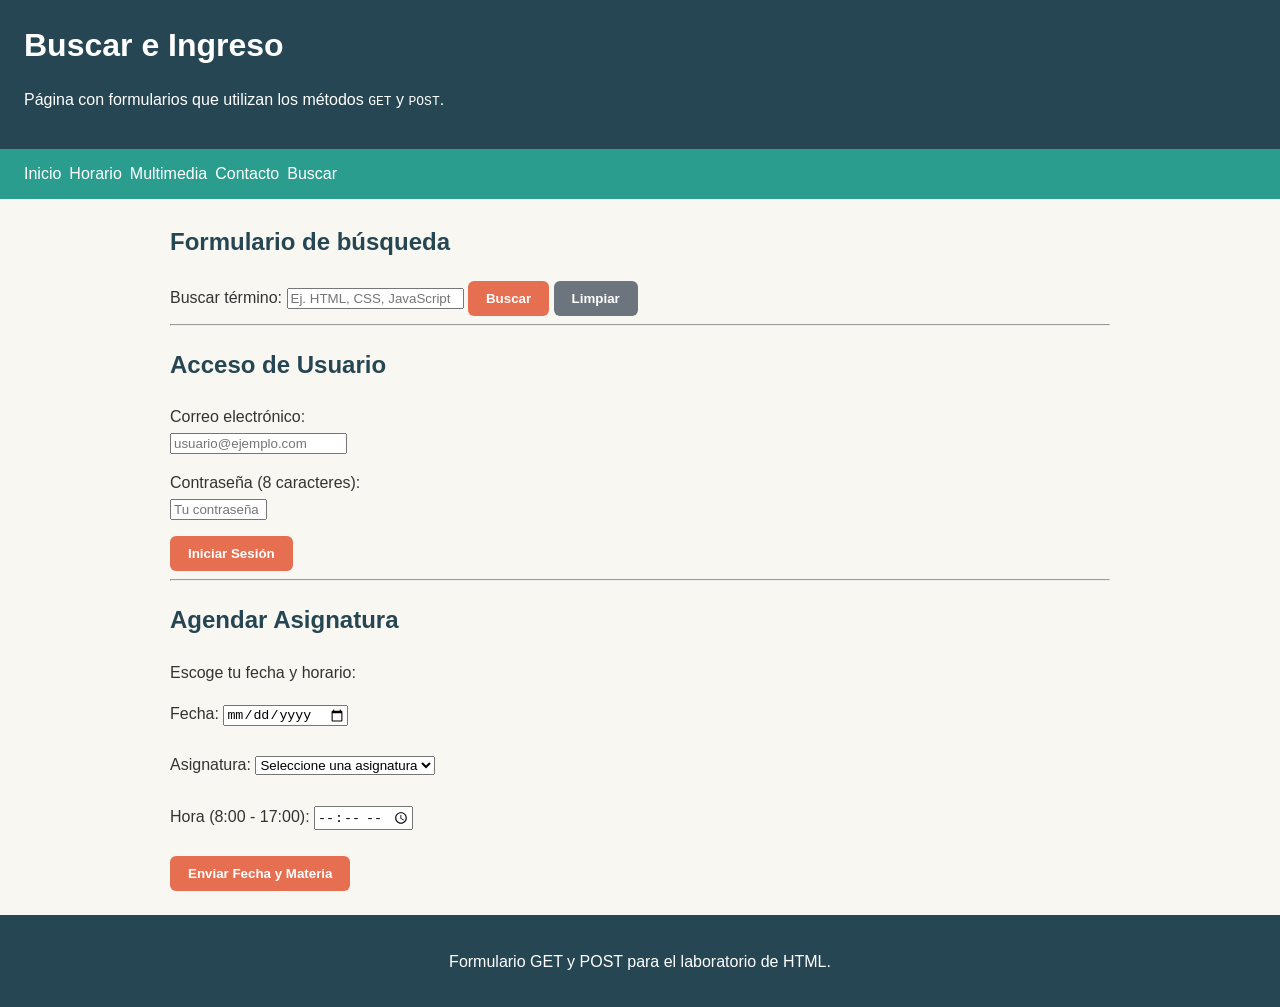
==== Lab2_MontesdeocaDiego-main/Taller2_MontesdeocaDiego/Practica1/pages/buscar/buscar.html @ 0e643d28 "mipractica" ====
﻿<!DOCTYPE html>
<html lang="es">
<head>
    <meta charset="UTF-8">
    <meta name="viewport" content="width=device-width, initial-scale=1.0">
    <title>Buscar - Diego Montesdeoca</title>
    <link rel="stylesheet" href="../../style.css">
</head>
<body>
    <header>
        <h1>Buscar e Ingreso</h1>
        <p>Página con formularios que utilizan los métodos <code>GET</code> y <code>POST</code>.</p>
    </header>

    <nav>
        <a href="../../index.html">Inicio</a>
        <a href="../horario/horario.html">Horario</a>
        <a href="../multimedia/multimedia.html">Multimedia</a>
        <a href="../contacto/contacto.html">Contacto</a>
        <a href="buscar.html">Buscar</a>
    </nav>

    <main>
        <!-- Sección de Búsqueda -->
        <section id="introduccion">
            <h2>Formulario de búsqueda</h2>
            <form action="buscar.html" method="get">
                <label for="tema">Buscar término:</label>
                <input type="text" id="tema" name="tema" placeholder="Ej. HTML, CSS, JavaScript" required>
                <button type="submit">Buscar</button>
                <button type="reset" style="background-color: #6c757d;">Limpiar</button>
            </form>
        </section>

        <hr>

        <!-- Sección de Acceso -->
        <section id="acceso">
            <h2>Acceso de Usuario</h2>
            <form action="#" method="post">
                <div style="margin-bottom: 15px;">
                    <label for="correo">Correo electrónico:</label><br>
                    <input type="email" id="correo" name="correo" placeholder="usuario@ejemplo.com" required>
                </div>

                <div style="margin-bottom: 15px;">
                    <label for="password">Contraseña (8 caracteres):</label><br>
                    <input type="password" id="password" name="password" placeholder="Tu contraseña" required minlength="8" maxlength="8" style="width: 12ch;">
                </div>

                <button type="submit">Iniciar Sesión</button>
            </form>
        </section>

        <hr>

        <!-- Sección de Horario Corregida -->
        <section id="seleccion-horario">
            <h2>Agendar Asignatura</h2>
            <form action="#" method="post">
                <p>Escoge tu fecha y horario:</p>
                
                <!-- Fecha -->
                <label for="fecha">Fecha:</label>
                <input type="date" id="fecha" name="fecha" required>
                <br><br>

                <!-- Asignatura -->
                <label for="asignatura">Asignatura:</label>
                <select name="asignatura" id="asignatura" required>
                    <option value="">Seleccione una asignatura</option>
                    <option value="programacion">Programación</option>
                    <option value="basedatos">Base de Datos</option>
                    <option value="redes">Redes</option>
                    <option value="sistemas">Sistemas Operativos</option>
                </select>
                <br><br>

                <label for="hora">Hora (8:00 - 17:00):</label>
                <input type="time" id="hora" name="hora" min="08:00" max="17:00" step="1800" required>
                
                <br><br>
                <button type="submit">Enviar Fecha y Materia</button>
            </form>
        </section>
    </main>

    <footer>
        <p>Formulario GET y POST para el laboratorio de HTML.</p>
    </footer>
</body>
</html>
---- Lab2_MontesdeocaDiego-main/Taller2_MontesdeocaDiego/Practica1/style.css ----
body {
    font-family: Arial, Helvetica, sans-serif;
    margin: 0;
    padding: 0;
    line-height: 1.6;
    background: #f8f7f2;
    color: #333;
}

header {
    background: #264653;
    color: #ffffff;
    padding: 20px 24px;
}

header h1 {
    margin: 0;
}

nav {
    background: #2a9d8f;
    padding: 12px 24px;
    display: flex;
    flex-wrap: wrap;
    gap: 8px;
}

nav a {
    color: #ffffff;
    text-decoration: none;
}

nav a:hover {
    text-decoration: underline;
}

main {
    max-width: 940px;
    margin: 24px auto;
    padding: 0 24px;
}

figure {
    margin: 0;
}

img,
video,
audio {
    max-width: 100%;
    border-radius: 8px;
}


aside {
    background: #ffffff;
    border: 1px solid #d8d2c7;
    border-radius: 8px;
    padding: 18px;
    margin-bottom: 20px;
}

section h2,
article h3 {
    color: #264653;
}

table {
    width: 100%;
    border-collapse: collapse;
    margin-top: 12px;
}

table th,
table td {
    border: 1px solid #000000;
    padding: 10px;
    text-align: left;
}

table th {
    background: #eed30b;
}

button,
input[type="submit"] {
    background: #e76f51;
    border: none;
    color: white;
    padding: 10px 18px;
    border-radius: 6px;
    cursor: pointer;
    font-weight: bold;
}

button:hover,
input[type="submit"]:hover {
    background: #d1492a;
}

footer {
    text-align: center;
    padding: 18px 24px;
    background: #264653;
    color: #ffffff;
}

figure {
    margin: 0;
}
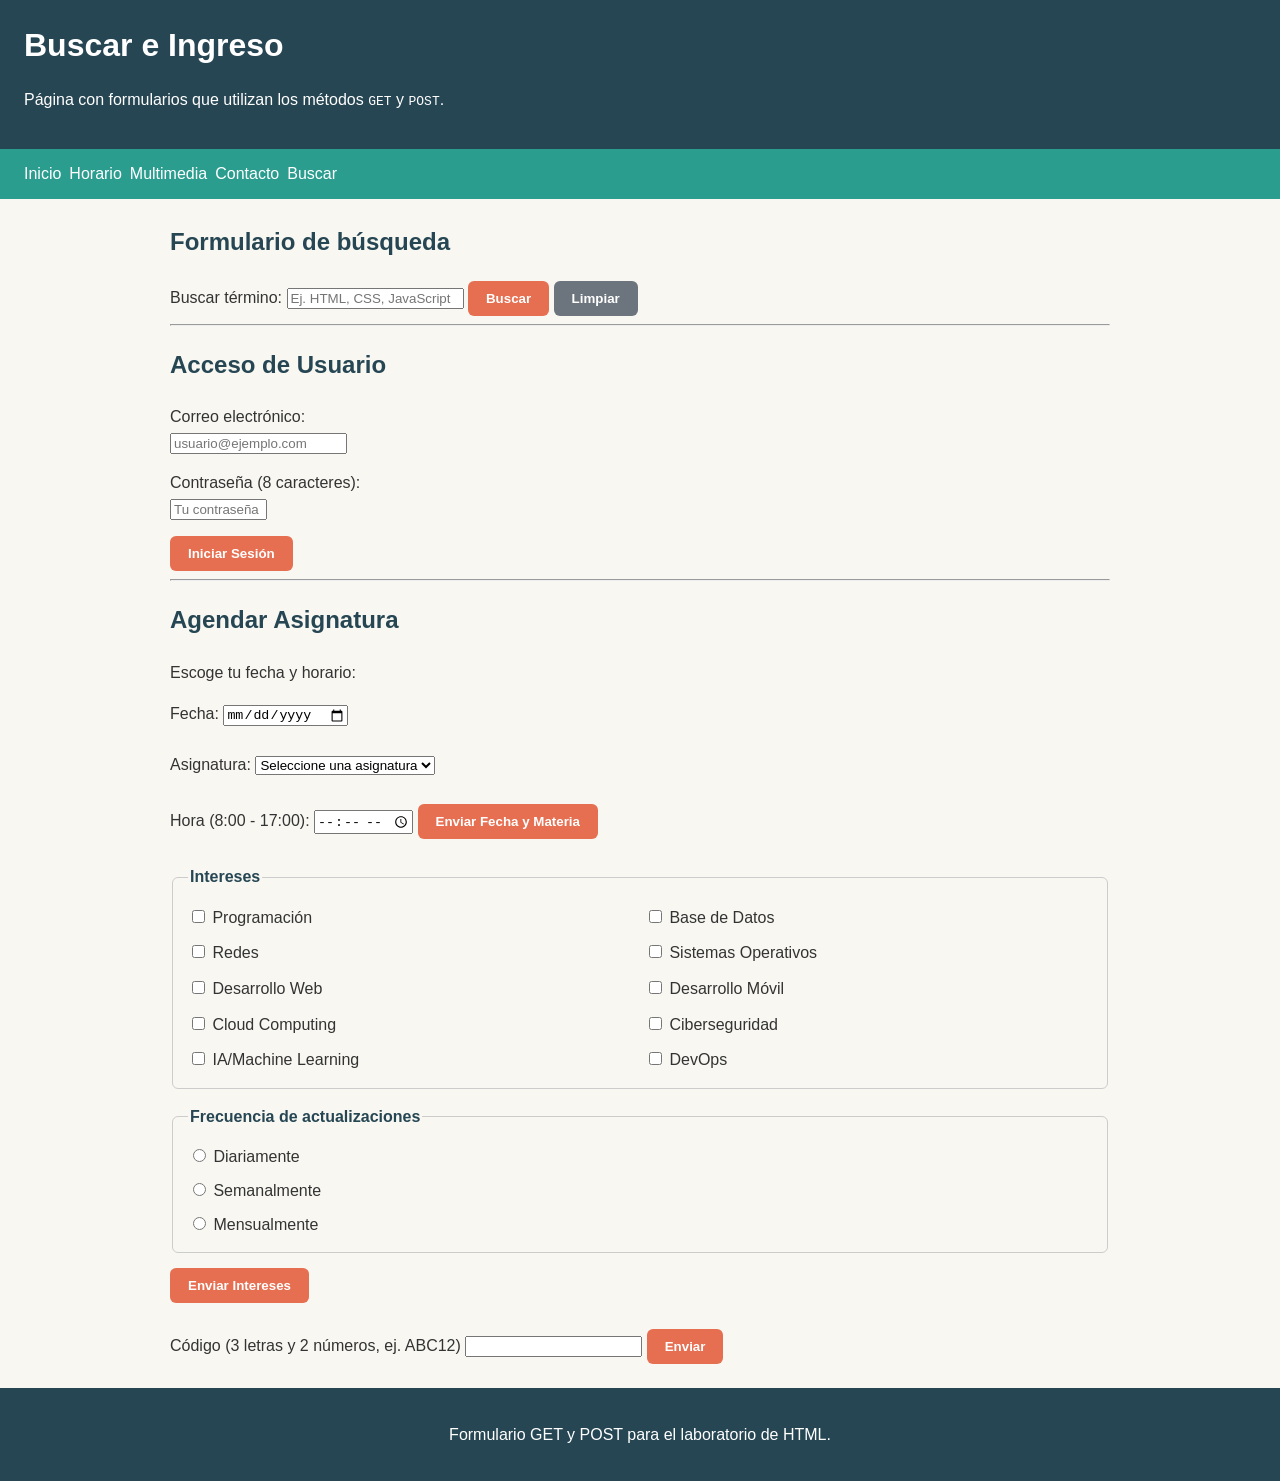
==== commit 7e413a50: "practica2 Co-authored-by: Copilot <copilot@github.com>" ====
--- a/Lab2_MontesdeocaDiego-main/Taller2_MontesdeocaDiego/Practica1/pages/buscar/buscar.html
+++ b/Lab2_MontesdeocaDiego-main/Taller2_MontesdeocaDiego/Practica1/pages/buscar/buscar.html
@@ -59,7 +59,6 @@
             <h2>Agendar Asignatura</h2>
             <form action="#" method="post">
                 <p>Escoge tu fecha y horario:</p>
-                
                 <!-- Fecha -->
                 <label for="fecha">Fecha:</label>
                 <input type="date" id="fecha" name="fecha" required>
@@ -78,9 +77,45 @@
 
                 <label for="hora">Hora (8:00 - 17:00):</label>
                 <input type="time" id="hora" name="hora" min="08:00" max="17:00" step="1800" required>
-                
+                <button type="submit">Enviar Fecha y Materia</button>
                 <br><br>
-                <button type="submit">Enviar Fecha y Materia</button>
+
+                <fieldset style="border: 1px solid #ccc; padding: 15px; border-radius: 6px; margin-bottom: 15px;">
+                    <legend style="color: #264653; font-weight: bold;">Intereses</legend>
+                    <div style="display: grid; grid-template-columns: repeat(2, 1fr); gap: 10px;">
+                        <label><input type="checkbox" name="intereses" value="programacion"> Programación</label>
+                        <label><input type="checkbox" name="intereses" value="basedatos"> Base de Datos</label>
+                        <label><input type="checkbox" name="intereses" value="redes"> Redes</label>
+                        <label><input type="checkbox" name="intereses" value="sistemas"> Sistemas Operativos</label>
+                        <label><input type="checkbox" name="intereses" value="webdev"> Desarrollo Web</label>
+                        <label><input type="checkbox" name="intereses" value="movil"> Desarrollo Móvil</label>
+                        <label><input type="checkbox" name="intereses" value="cloud"> Cloud Computing</label>
+                        <label><input type="checkbox" name="intereses" value="seguridad"> Ciberseguridad</label>
+                        <label><input type="checkbox" name="intereses" value="ia"> IA/Machine Learning</label>
+                        <label><input type="checkbox" name="intereses" value="devops"> DevOps</label>
+                    </div>
+                </fieldset>
+
+                <fieldset style="border: 1px solid #ccc; padding: 15px; border-radius: 6px; margin-bottom: 15px;">
+                    <legend style="color: #264653; font-weight: bold;">Frecuencia de actualizaciones</legend>
+                    <div style="display: flex; flex-direction: column; gap: 8px;">
+                        <label><input type="radio" name="frecuencia" value="diaria"> Diariamente</label>
+                        <label><input type="radio" name="frecuencia" value="semanal"> Semanalmente</label>
+                        <label><input type="radio" name="frecuencia" value="mensual"> Mensualmente</label>
+                    </div>
+                </fieldset>
+
+                <button type="submit">Enviar Intereses</button>
+            </form>
+        </section>
+        <section>
+            <form>
+                <br>
+                <label for="codigo">Código (3 letras y 2 números, ej. ABC12)</label>
+                <input type="text" id="codigo" name="codigo"
+                       pattern="[A-Za-z]{3}[0-9]{2}"
+                       title="Tres letras seguidas de dos números">
+                <button type="submit">Enviar</button>
             </form>
         </section>
     </main>
